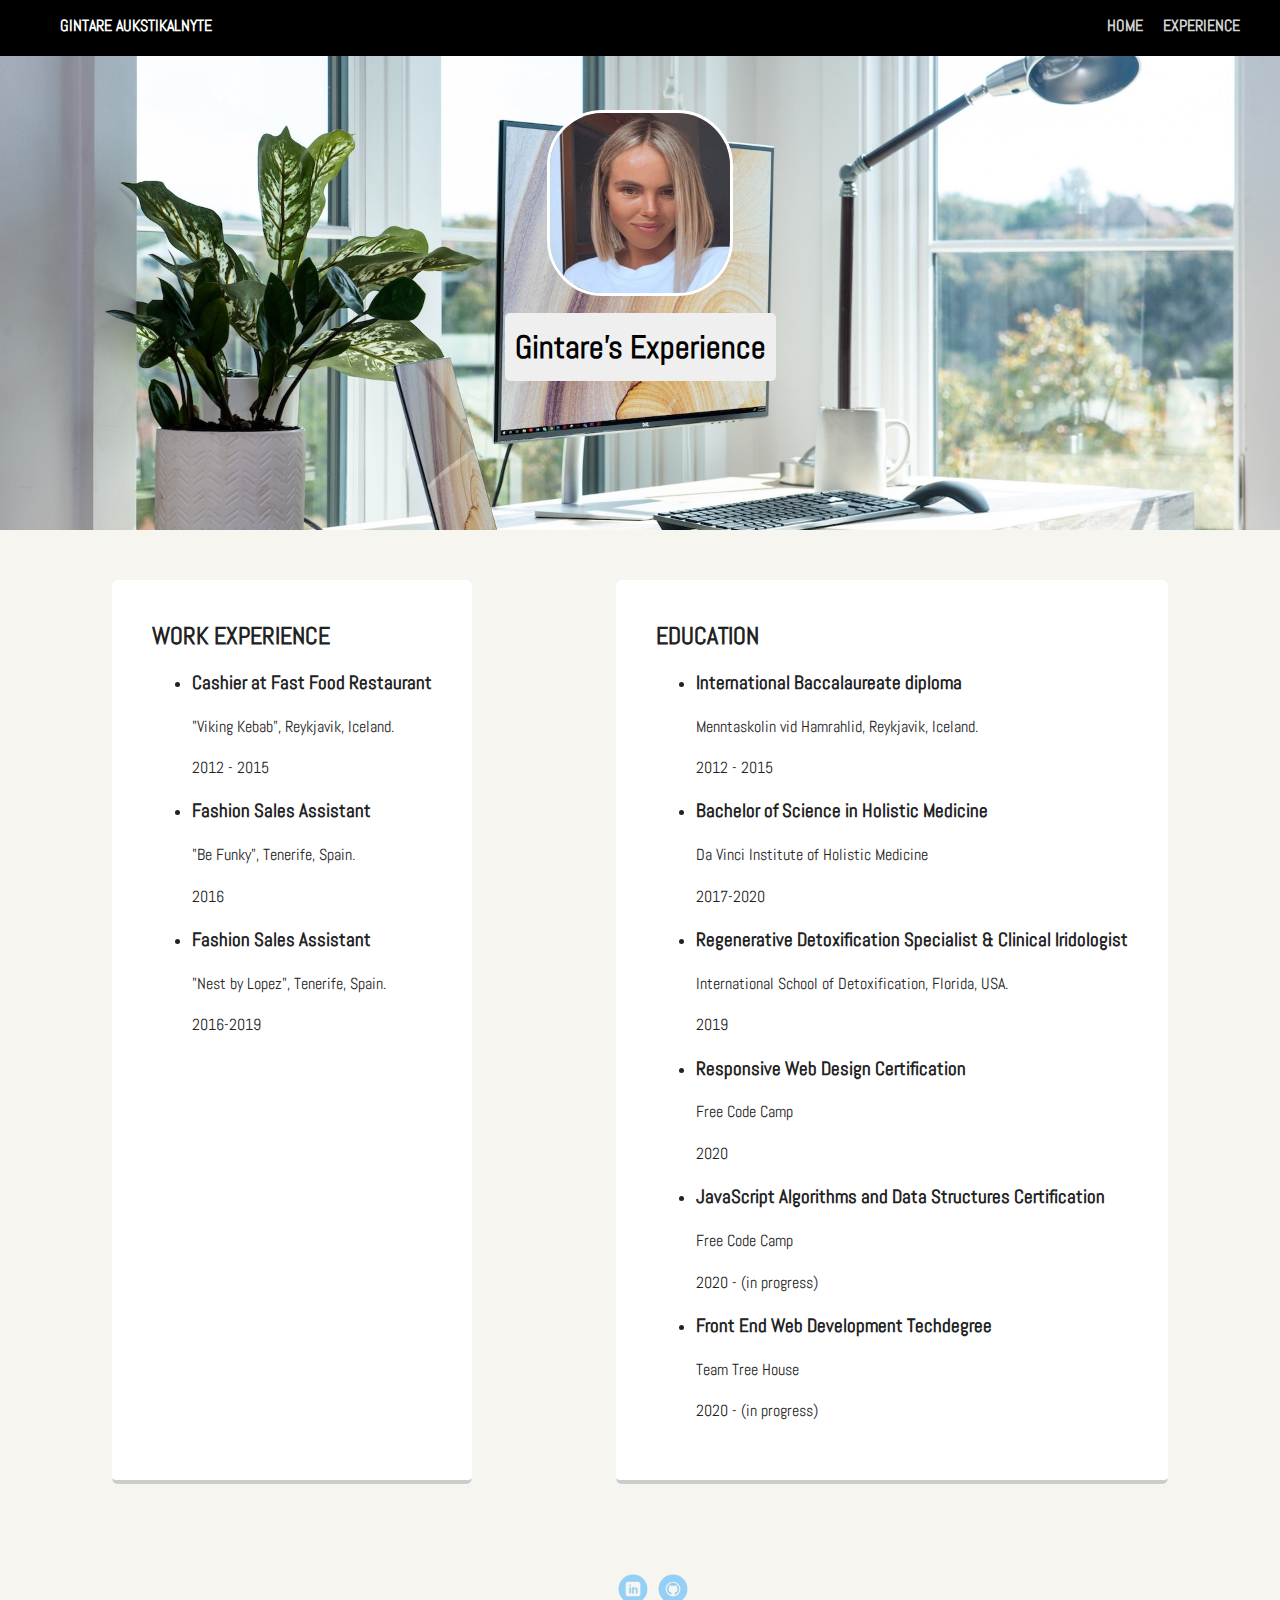
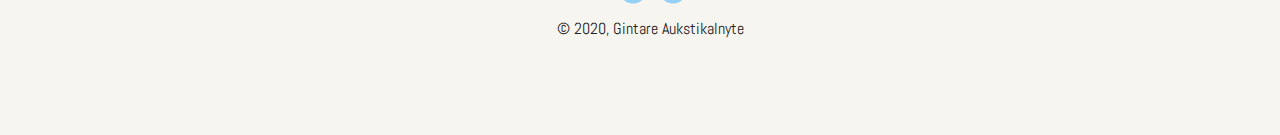
==== experience.html @ f607b18d "Initial commit" ====
<!doctype html>
<html lang="en">
<head>
    <meta charset="utf-8">
    <title>Gintare's Profile</title>
    <meta name="viewport" content="width=device-width, initial-scale=1.0">
    <link rel="stylesheet" href="styles.css">
    <link href="https://fonts.googleapis.com/css2?family=Abel&display=swap" rel="stylesheet">
</head>

<body>
    <nav class="main-nav">
        <ul class="nav">
            <li class="name">GINTARE AUKSTIKALNYTE</li>
            <li><a href="index.html">HOME</a></li>
            <li><a href="experience.html">EXPERIENCE</a></li>
        </ul>
    </nav>

    <header class="experience-background">
        <img src="images/profile-photo.jpg" alt="A photo of me" class="profile-image">
        <h1 class="tag name">Gintare's Experience</h1>
    </header>

    <main class="flex">
        <section class="card">
            <h2>WORK EXPERIENCE</h2>
            <ul>
                <li>
                    <h3>Cashier at Fast Food Restaurant</h3>
                    <p>"Viking Kebab", Reykjavik, Iceland.</p>
                    <p>2012 - 2015</p>
                </li>

                <li>
                    <h3>Fashion Sales Assistant</h3>
                    <p>"Be Funky", Tenerife, Spain.</p>
                    <p>2016</p>
                </li>

                <li>
                    <h3>Fashion Sales Assistant</h3>
                    <p>"Nest by Lopez", Tenerife, Spain.</p>
                    <p>2016-2019</p>  
                </li>
            </ul>
        </section>

        <section class="card">
            <h2>EDUCATION</h2>
            <ul>
                <li>
                    <h3>International Baccalaureate diploma</h3>
                    <p>Menntaskolin vid Hamrahlid, Reykjavik, Iceland.</p>
                    <p>2012 - 2015</p>
                </li>

                <li>
                    <h3>Bachelor of Science in Holistic Medicine</h3>
                    <p>Da Vinci Institute of Holistic Medicine</p>
                    <p>2017-2020</p>
                </li>

                <li>
                    <h3>Regenerative Detoxification Specialist & Clinical Iridologist</h3>
                    <p>International School of Detoxification, Florida, USA.</p>
                    <p>2019</p>
                </li>

                <li>
                    <h3>Responsive Web Design Certification</h3>
                    <p>Free Code Camp</p>
                    <p>2020</p>
                </li>

                <li>
                    <h3>JavaScript Algorithms and Data Structures Certification</h3>
                    <p>Free Code Camp</p>
                    <p>2020 - (in progress)</p>
                </li>

                <li>
                    <h3>Front End Web Development Techdegree</h3>
                    <p>Team Tree House</p>
                    <p>2020 - (in progress)</p>
                </li>
            </ul>
        </section> 
    </main>

    <footer>
        <ul>
          <li><a href="https://www.linkedin.com/in/gintare-aukstikalnyte-538065120/" target="_blank" class="social linkedin">LinkedIn</a></li>
          <li><a href="https://github.com/gintareauks?tab=projects" target="_blank" class="social github">Github</a></li>
        </ul>
        <p class="copyright">&copy; 2020, Gintare Aukstikalnyte </p>
    </footer>
</body>
---- styles.css ----
@ -1,237 +0,0 @@
/* Global Layout Set-up */
* { 
    box-sizing: border-box;
}

body {
    margin: 0;
    padding: 0;
    text-align: center;
    font-family: 'Abel', sans-serif;
    color: #222;
    background: #f7f5f0;
}
/* Link Styles */

a {
    text-decoration: none;
    color: lightgrey;
}
a:hover {
    color: #6633ff;
}

/* Section Styles */

.main-nav {
    width: 100%;
    background: black;
    min-height: 30px;
    padding: 10px;
    position: fixed;
    text-align: center;
}
.nav {
    display: flex;
    justify-content: space-around;
    font-weight: 700;
    list-style-type: none;
    margin: 0 auto;
    padding: 0;
    text-transform: uppercase;
}

.nav .name {
    display: block;
    margin-right: auto;
    color: white;
}
.nav li {
    padding: 5px 10px 10px 10px;
}
.nav a {
    transition: all .5s;
}
.nav a:hover {
    color: white
}

header {
    text-align: center;
    background: url('images/home.jpg') no-repeat top center ;
    background-size: cover;
    overflow: hidden;
    padding-top: 60px;
}

header {
    line-height: 1.5;
}

header .profile-image {
    margin-top: 50px;
    width: 180px;
    height: 180px;
    border-radius: 30%;
    border: 3px solid white;
    transition: all .5s;
}

header .profile-image:hover {
transform: rotate(360deg);
}

.tag {
    background-color: #efefef;
    color: black;
    padding: 10px;
    border-radius: 5px;
    display: table;
    margin: 10px auto;
} 

.location {
    background-color: #222;
    color: white;
}

.card {
    margin: 30px;
    padding: 20px 40px 40px;
    max-width: 500px;
    text-align: left;
    background: #fff;
    border-bottom: 4px solid #ccc;
    border-radius: 6px;
    transition: all .5s;
}

.card:hover {
    border-color: green;
}

.card h2 {
    text-transform: uppercase;
}

ul.skills {
    padding: 0;
    text-align: center;
}

.skills li {
    border-radius: 6px;
    display: inline-block;
    background: red;
    color: white;
    padding: 5px 10px;
    margin: 2px;
}

.skills li:nth-child(odd) {
    background: navy;
}

footer {
width: 100%;
min-height: 30px;
padding: 20px 0 40px 20px;
}

footer .copyright {
    top: -8px;
    font-size: .75em;
}

footer ul {
    list-style-type: none;
    margin: 0;
    padding: 0;
}

footer ul li {
    display: inline-block;
}

a.social {
    display: inline-block;
    text-indent: -9999px;
    margin-left: 5px;
    width: 30px;
    height: 30px;
    background-size: 30px 30px;
    opacity: .4;
    transition: all .5s;
}

a.linkedin {
    background-image: url(images/linkedin.svg);
}
a.github {
    background-image: url(images/github.svg);
}
a.social:hover {
    opacity: 1;
}
.clearfix {
    clear: both;
}

/* CSS for experience.html */ 

.experience-background {
    background: url('images/experience.jpg') no-repeat center ;
    text-align: center;
    background-size: cover;
    overflow: hidden;
    padding-top: 60px;
}

/* Styles for larger screens */
@media screen and (min-width: 720px) {

.flex {
    display: -ms-flexbox;      /* TWEENER - IE 10 */
    display: flex; 
    max-width: 1200px;
    -ms-flex-pack: distribute;
    justify-content: space-around;
    margin: 0 auto;
}

header {
    min-height: 470px;
}

.nav {
    max-width: 1200px;
    padding: 0 30px;
}


main {
    padding-top: 20px;
}

main p {
    line-height: 1.6em;
}

footer {
    font-size: 1.3em;
    max-width: 1200px;
    margin: 40px auto;
}

}
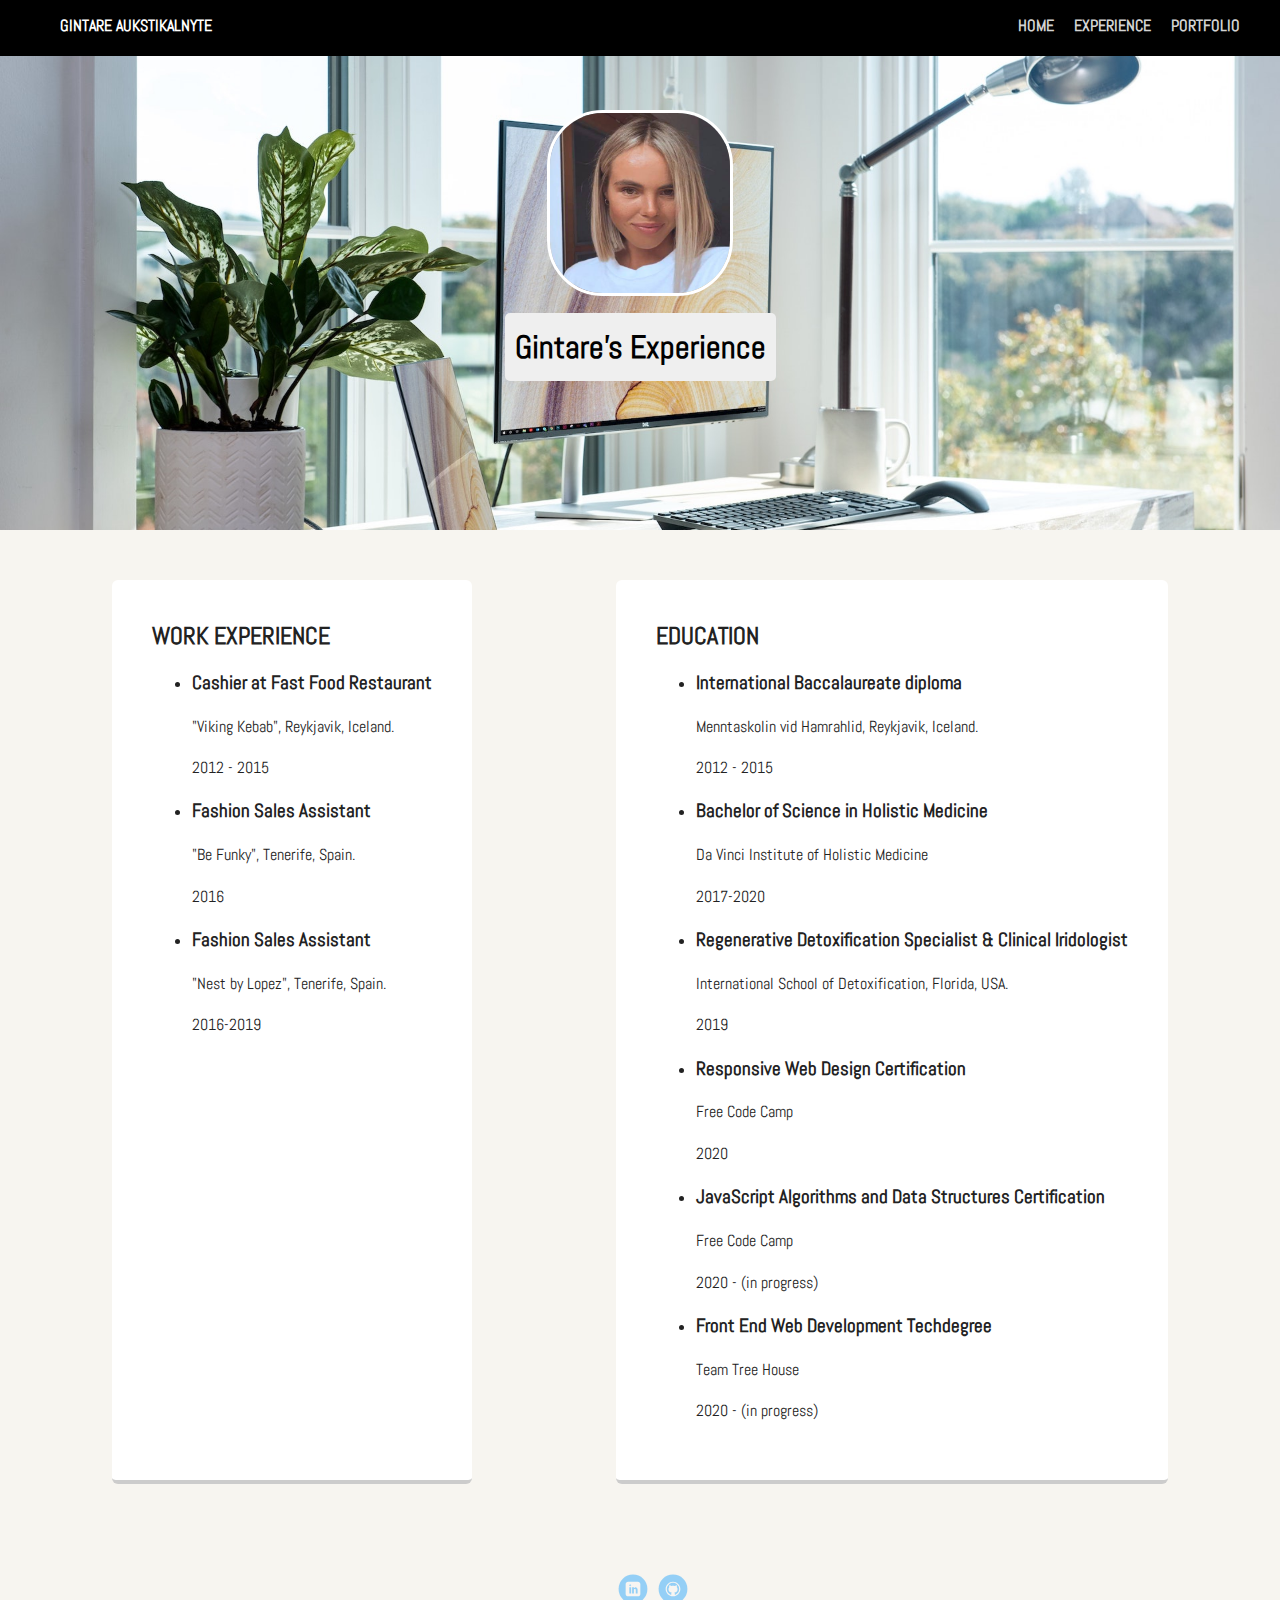
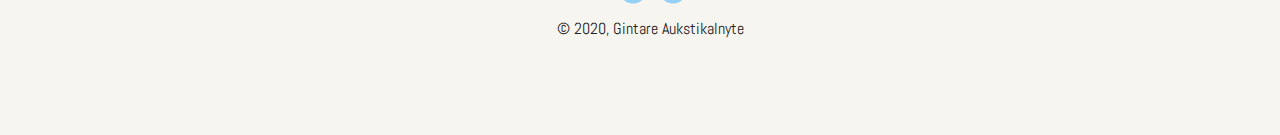
==== commit 2ad2512b: "last changes" ====
--- a/experience.html
+++ b/experience.html
@@ -9,11 +9,12 @@
 </head>
 
 <body>
-    <nav class="main-nav">
+    <nav>
         <ul class="nav">
-            <li class="name">GINTARE AUKSTIKALNYTE</li>
-            <li><a href="index.html">HOME</a></li>
-            <li><a href="experience.html">EXPERIENCE</a></li>
+            <li class="name">Gintare Aukstikalnyte</li>
+            <li><a href="index.html">home</a></li>
+            <li><a href="experience.html">experience</a></li>
+            <li><a href="portfolio.html">portfolio</a></li>
         </ul>
     </nav>
 
@@ -23,8 +24,8 @@
     </header>
 
     <main class="flex">
-        <section class="card">
-            <h2>WORK EXPERIENCE</h2>
+        <section>
+            <h2>Work Experience</h2>
             <ul>
                 <li>
                     <h3>Cashier at Fast Food Restaurant</h3>
@@ -46,8 +47,8 @@
             </ul>
         </section>
 
-        <section class="card">
-            <h2>EDUCATION</h2>
+        <section>
+            <h2>Education</h2>
             <ul>
                 <li>
                     <h3>International Baccalaureate diploma</h3>
@@ -95,4 +96,5 @@
         </ul>
         <p class="copyright">&copy; 2020, Gintare Aukstikalnyte </p>
     </footer>
-</body>+</body>
+</html>--- a/styles.css
+++ b/styles.css
@@ -24,7 +24,7 @@
 
 /* Section Styles */
 
-.main-nav {
+nav {
     width: 100%;
     background: black;
     min-height: 30px;
@@ -75,7 +75,7 @@
     height: 180px;
     border-radius: 30%;
     border: 3px solid white;
-    transition: all .5s;
+    transition: all 1s;
 }
 
 header .profile-image:hover {
@@ -96,7 +96,7 @@
     color: white;
 }
 
-.card {
+section {
     margin: 30px;
     padding: 20px 40px 40px;
     max-width: 500px;
@@ -107,11 +107,11 @@
     transition: all .5s;
 }
 
-.card:hover {
+section:hover {
     border-color: green;
 }
 
-.card h2 {
+section h2 {
     text-transform: uppercase;
 }
 
@@ -188,6 +188,34 @@
     padding-top: 60px;
 }
 
+/* CSS for portfolio.html */
+.portfolio-background {
+    background: url('images/portfolio.jpg') no-repeat center ;
+    text-align: center;
+    background-size: cover;
+    overflow: hidden;
+    padding-top: 60px;
+}
+
+.tribute-page {
+padding-top: 50px;
+}
+
+.technical-documentation-page {
+padding-bottom: 10px;
+}
+
+.project-title {
+    text-decoration: none !important;
+    font-size: 20px;
+    color: black !important;
+    text-align: center;
+}
+
+.project-image:hover {
+    width: 700px;
+}
+
 /* Styles for larger screens */
 @media screen and (min-width: 720px) {
 
